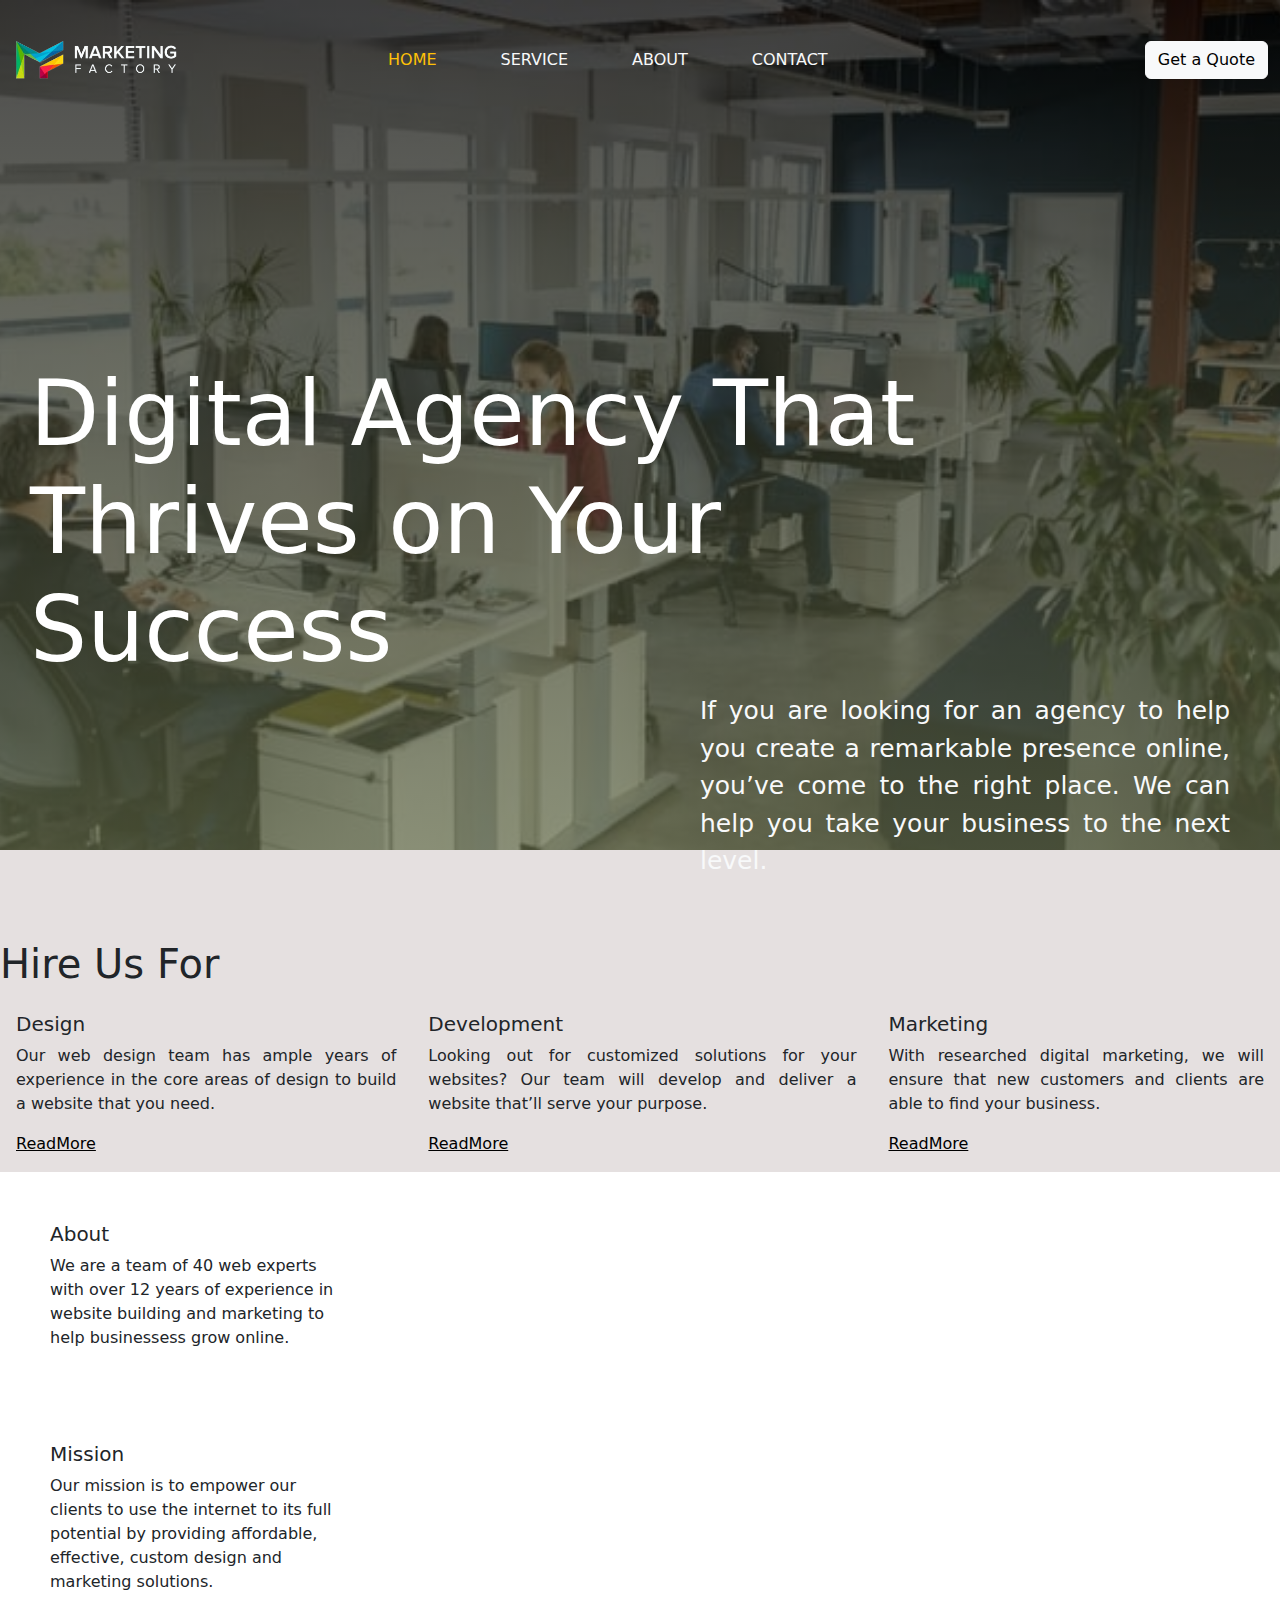
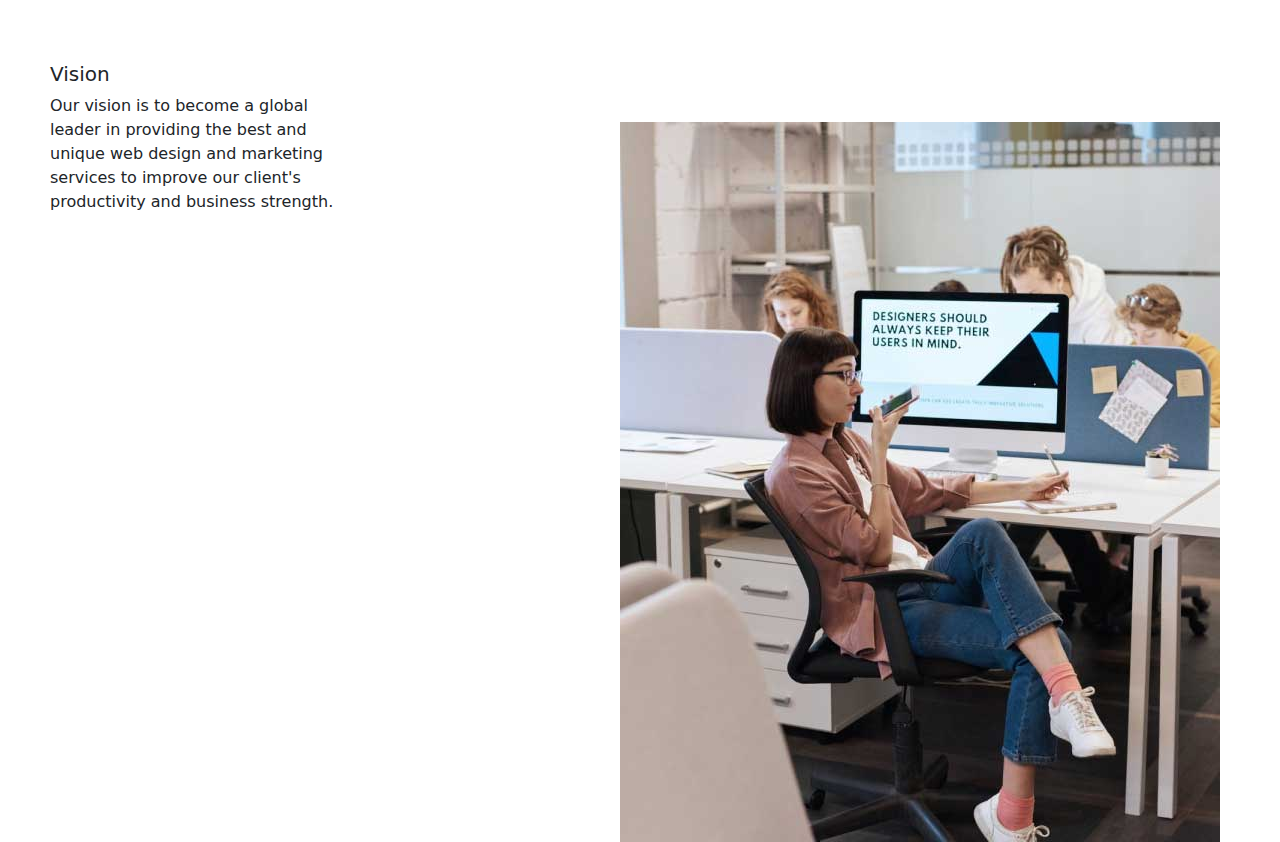
==== index.html @ 3102edd4 "Add files via upload" ====
<!DOCTYPE html>
<html lang="en">
<head>
    <meta charset="UTF-8">
    <meta name="viewport" content="width=device-width, initial-scale=1.0">
    <link rel="stylesheet" href="style.css">
    <link rel="stylesheet" href="https://cdn.jsdelivr.net/npm/bootstrap-icons@1.11.3/font/bootstrap-icons.min.css">
    <link href="https://cdn.jsdelivr.net/npm/bootstrap@5.3.3/dist/css/bootstrap.min.css" rel="stylesheet" integrity="sha384-QWTKZyjpPEjISv5WaRU9OFeRpok6YctnYmDr5pNlyT2bRjXh0JMhjY6hW+ALEwIH" crossorigin="anonymous">
    <title>Document</title>
</head>
<body>
  
  <nav class="navbar navbar-expand-lg ">
      <div class="container-fluid">
        <a class="navbar-brand" href="#"><img src="logo.png" class="logo-image" alt=""></a>
        <button class="navbar-toggler" type="button" data-bs-toggle="offcanvas" data-bs-target="#offcanvasDarkNavbar" aria-controls="offcanvasDarkNavbar" aria-label="Toggle navigation">
          <span class="navbar-toggler-icon"></span>
        </button>
        <div class="collapse navbar-collapse d-lg-flex d-none" id="navbarSupportedContent">
          <ul class="navbar-nav me-auto mb-2 mb-lg-0 p-2">
            <li class="nav-item p-4">
              <a class="nav-link active text-warning" href="#">Home</a>
            </li>
            <li class="nav-item dropdown p-4">
              <a class="nav-link active text-light" href="#" role="button" data-bs-toggle="dropdown" aria-expanded="false">
                Service
              </a>
              <ul class="dropdown-menu">  
                <li><a class="dropdown-item" href="#">Web Development</a></li>
                <li><a class="dropdown-item" href="#">Search Engine Optimization</a></li>
                <li><a class="dropdown-item" href="#">Social Media Marketing</a></li>
                <li><a class="dropdown-item" href="#">Graphics Designing</a></li>
              </ul>
            </li>
            <li class="nav-item p-4">
              <a class="nav-link active text-light" href="#">About</a>
            </li>
            <li class="nav-item p-4">
              <a class="nav-link active text-light" href="#">Contact</a>
            </li>
          </ul>
          <form class="d-flex" role="search">
            <button type="button" class="btn btn-light quote-btn">Get a Quote</button>
          </form>
        </div>
      </div>
    </nav>
    
    <div class="offcanvas offcanvas-end text-bg-dark" tabindex="-1" id="offcanvasDarkNavbar" aria-labelledby="offcanvasDarkNavbarLabel">
      <div class="offcanvas-header">
        <h5 class="offcanvas-title" id="offcanvasDarkNavbarLabel">Dark offcanvas</h5>
        <button type="button" class="btn-close btn-close-white" data-bs-dismiss="offcanvas" aria-label="Close"></button>
      </div>
      <div class="offcanvas-body">
        <ul class="navbar-nav justify-content-end flex-grow-1 pe-3">
          <li class="nav-item p-2">
            <a class="nav-link active text-warning" href="#">Home</a>
          </li>
          <li class="nav-item dropdown p-2">
            <a class="nav-link active text-light" href="#" role="button" data-bs-toggle="dropdown" aria-expanded="false">
              Service
            </a>
            <ul class="dropdown-menu">
              <li><a class="dropdown-item" href="#">Web Development</a></li>
              <li><a class="dropdown-item" href="#">Search Engine Optimization</a></li>
              <li><a class="dropdown-item" href="#">Social Media Marketing</a></li>
              <li><a class="dropdown-item" href="#">Graphics Designing</a></li>
            </ul>
          </li>
          <li class="nav-item p-2">
            <a class="nav-link active text-light" href="#">About</a>
          </li>
          <li class="nav-item p-2">
            <a class="nav-link active text-light" href="#">Contact</a>
          </li>
        </ul>
        <form class="d-flex" role="search">
          <button type="button" class="btn btn-light quote-btn">Get a Quote</button>
        </form>
      </div>
    </div>
    
    <section class="home">
      <h1 class="h1">Digital Agency That Thrives on Your Success</h1>
      <p class="p text-light">If you are looking for an agency to help you create a remarkable presence online, you’ve come to the right place. We can help you take your business to the next level.</p>
  </section>


  <section class="cards">
  <h1 class="cards-h1">Hire Us For</h1>
  <div class="cards-row">
    <div class="card">
      <div class="card-body">
        <h5 class="card-title">Design</h5>
        <p class="card-text">Our web design team has ample years of experience in the core areas of design to build a website that you need.</p>
        <a href="#" class="card-link">ReadMore</a>
      </div>
    </div>

    <div class="card">
      <div class="card-body">
        <h5 class="card-title">Development</h5>
        <p class="card-text">Looking out for customized solutions for your websites? Our team will develop and deliver a website that’ll serve your purpose.</p>
        <a href="#" class="card-link">ReadMore</a>
      </div>
    </div>

    <div class="card">
      <div class="card-body">
        <h5 class="card-title">Marketing</h5>
        <p class="card-text">With researched digital marketing, we will ensure that new customers and clients are able to find your business.</p>
        <a href="#" class="card-link">ReadMore</a>
      </div>
    </div>
  </div>
</section>

<section class="about">
  <div class="about-row">
    <div class="card">
      <div class="card-body">
        <h5 class="card-title">About</h5>
        <p class="card-text">We are a team of 40 web experts with over 12 years of experience in website building and marketing to help businessess grow online.</p>
      </div>

      <div class="card-body">
        <h5 class="card-title">Mission</h5>
        <p class="card-text">Our mission is to empower our clients to use the internet to its full potential by providing affordable, effective, custom design and marketing solutions.</p>
      </div>

      <div class="card-body">
        <h5 class="card-title">Vision</h5>
        <p class="card-text">Our vision is to become a global leader in providing the best and unique web design and marketing services to improve our client's productivity and business strength.</p>
      </div>
    </div>


    <div class="card">
      <div class="card-body">
        <img src="about.jpg" alt="">
      </div>
    </div>

  </div>
</section>
</body>
<script src="https://cdn.jsdelivr.net/npm/bootstrap@5.3.3/dist/js/bootstrap.bundle.min.js" integrity="sha384-YvpcrYf0tY3lHB60NNkmXc5s9fDVZLESaAA55NDzOxhy9GkcIdslK1eN7N6jIeHz" crossorigin="anonymous"></script>
<script src="https://cdn.jsdelivr.net/npm/@popperjs/core@2.11.7/dist/umd/popper.min.js"></script>
<script src="https://cdn.jsdelivr.net/npm/bootstrap@5.3.0/dist/js/bootstrap.min.js"></script>
</html>
---- style.css ----
.navbar-nav{
    margin-left: 150px;
    text-transform: uppercase;
}

.navbar-brand > img{
    width: 170px;
}


.navbar-nav > .quote-btn{
    margin-right: 100px;
}

.home{
    background: linear-gradient(rgba(0, 0, 0, 0.7), rgba(105, 113, 76, 0.7)), url('home-sec.jpeg'); /* Replace with your image URL */
    background-size: cover; /* Cover the entire element */
    background-position: center; /* Center the image */
    background-attachment: fixed;
    height: 850px;
    margin-top: -120px;
    
}

.home .h1{
    font-size: 90px;
    padding-left: 30px;
    padding-top: 360px;
    color: rgb(255, 255, 255);
    width: 1000px;
}

.home .p{
    font-size: 25px;
    width: 530px;
    text-align: justify;
    margin-left: 700px;
}

.cards{
    background-color: rgb(229, 224, 224);
}
.cards h1{
    padding-top: 90px;
}

.cards-row{
    display: flex;
    justify-content: space-around;
}

.cards-row .card{
    background-color: rgb(229, 224, 224);;
    border: none;
    text-align: justify;
    letter-spacing: normal;
}

.cards-row .card a{
    color: black;
}

.about-row{
    display: flex;
}

.about-row .card{
    border: none;
    width: 40rem;
}

.about-row .card .card-body{
    width: 25rem;
    height: 220px;
    padding: 50px;
}


.about-row .card .card-body img{
    width: 600px;
    margin-left: -70px;
    padding-top: 500px;
}







@media screen and (max-width: 400px) {
    .home .h1 {
        font-size: 25px;
        padding-left: 20px;
        padding-top: 200px;
        width: 300px;
    }
    .home .p{
        font-size: 18px;
        text-align: justify;
        margin-left: 90px;
        width: 230px;
        margin-top: 50px;
        padding-top: 10px;
    }
    .cards-row{
        display: flex;
        justify-content: space-around;
        flex-direction: column;
    }
}
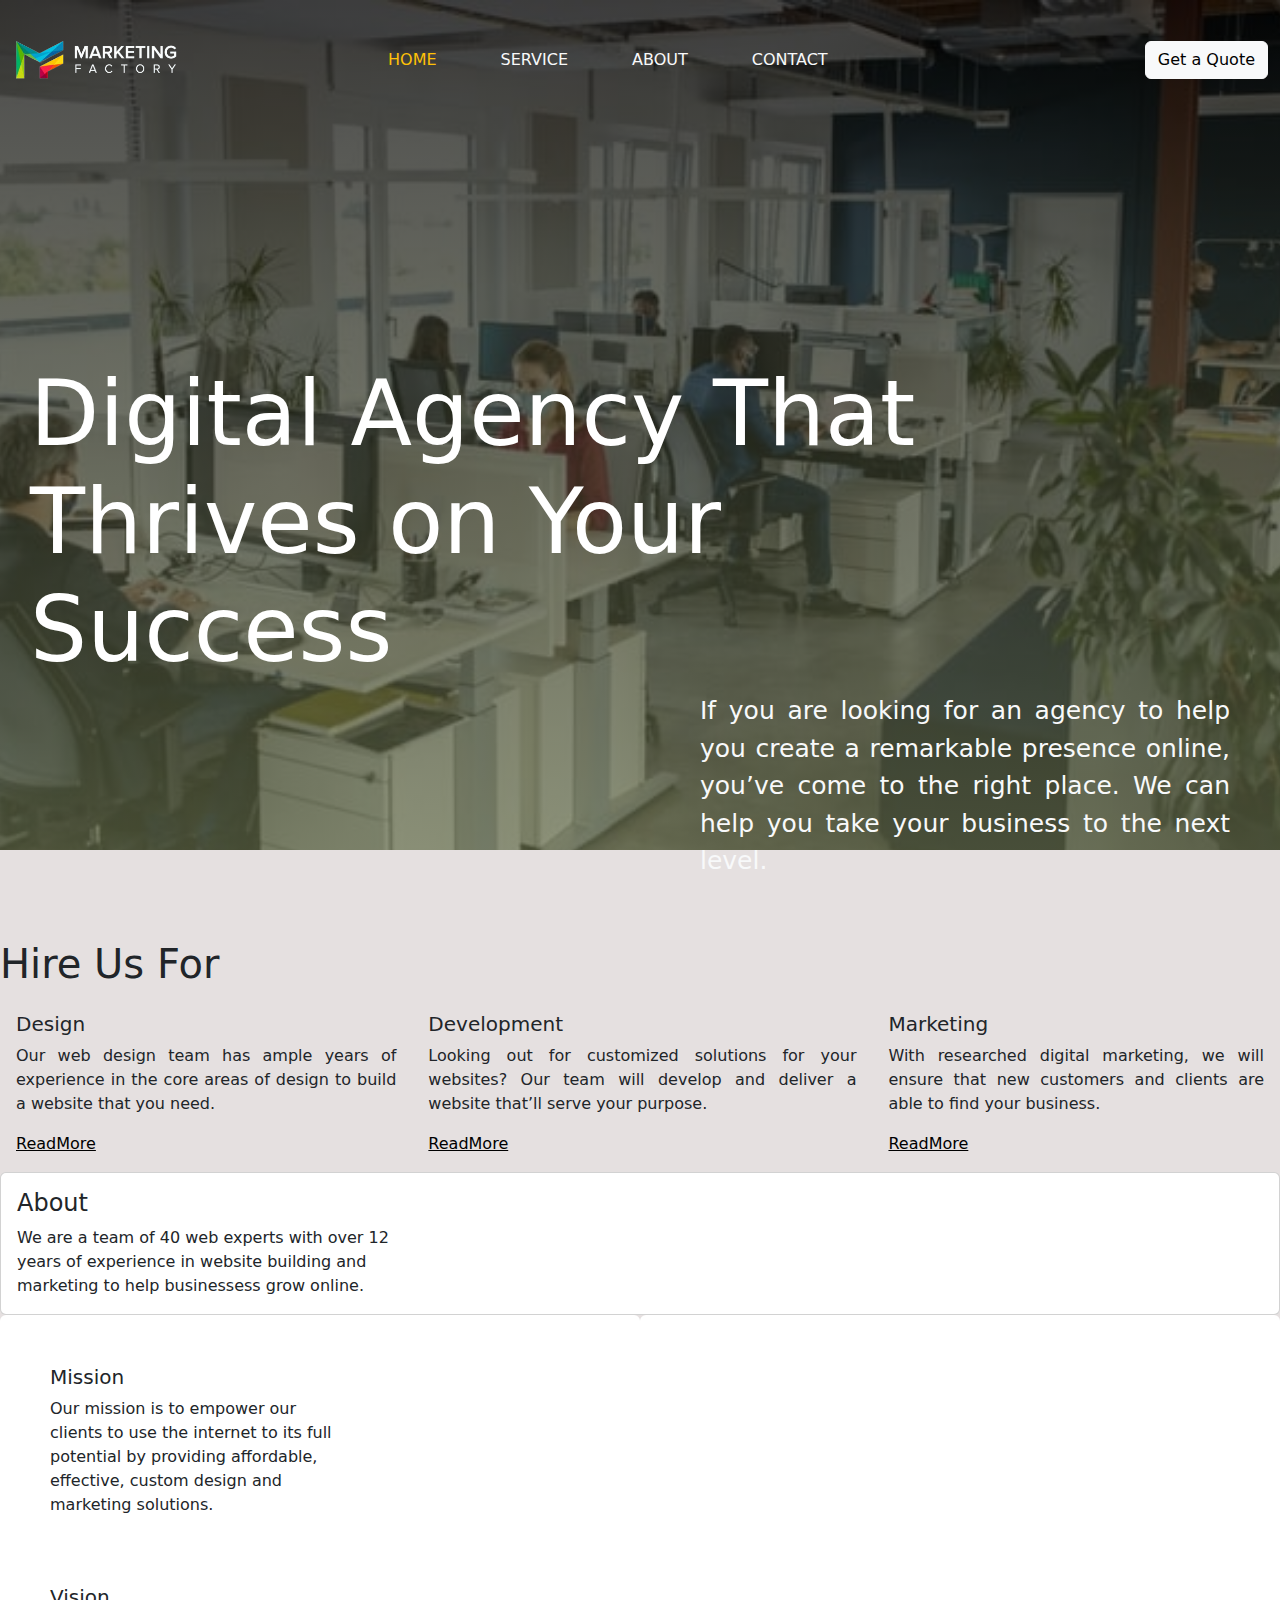
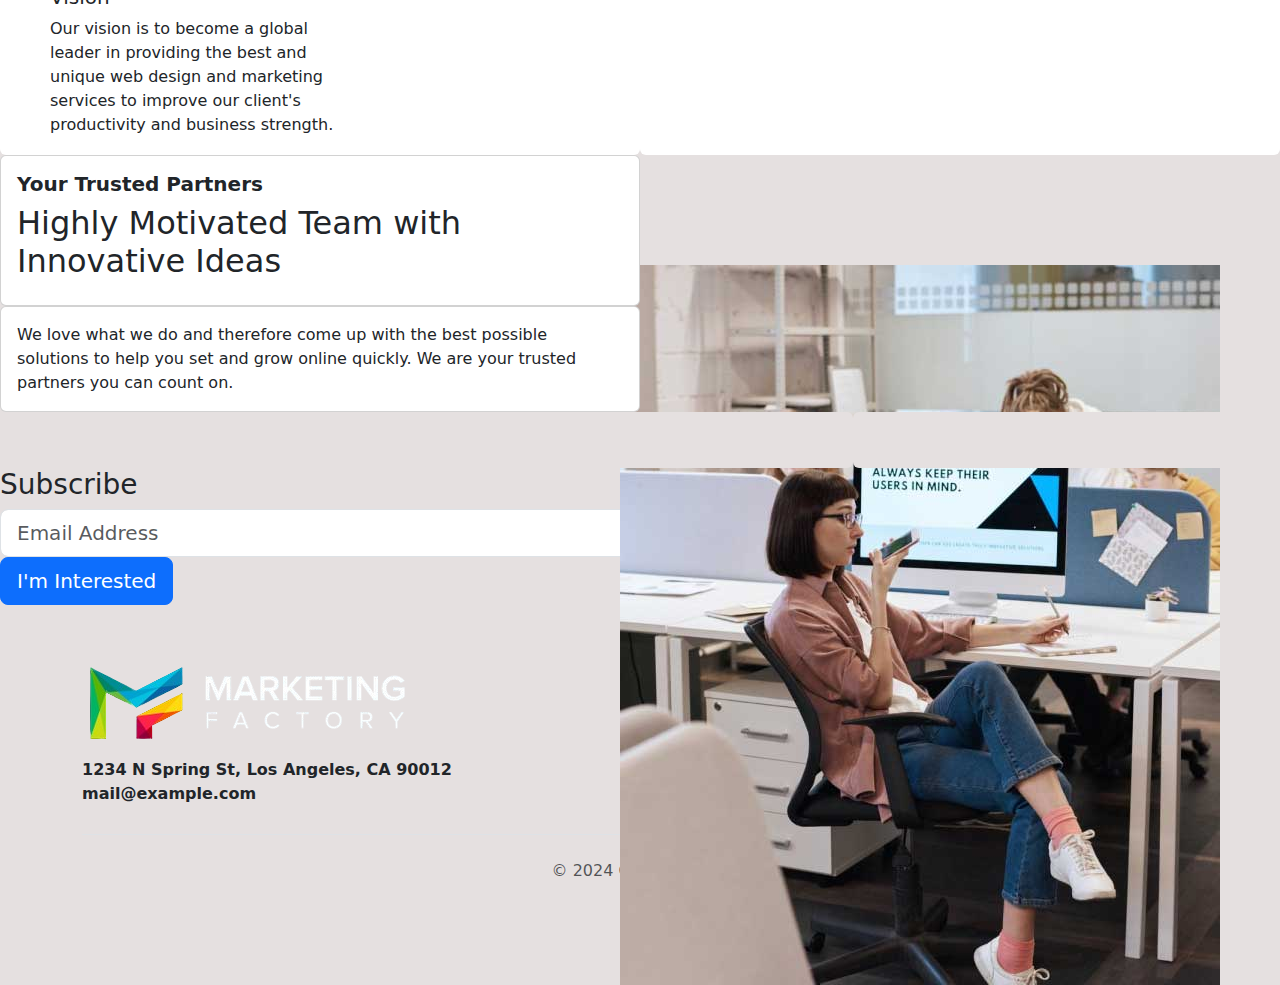
==== commit da83789a: "Add more section in  index.html" ====
--- a/index.html
+++ b/index.html
@@ -6,10 +6,10 @@
     <link rel="stylesheet" href="style.css">
     <link rel="stylesheet" href="https://cdn.jsdelivr.net/npm/bootstrap-icons@1.11.3/font/bootstrap-icons.min.css">
     <link href="https://cdn.jsdelivr.net/npm/bootstrap@5.3.3/dist/css/bootstrap.min.css" rel="stylesheet" integrity="sha384-QWTKZyjpPEjISv5WaRU9OFeRpok6YctnYmDr5pNlyT2bRjXh0JMhjY6hW+ALEwIH" crossorigin="anonymous">
+    <link rel="stylesheet" href="https://cdn.jsdelivr.net/npm/bootstrap-icons@1.11.3/font/bootstrap-icons.min.css">
     <title>Document</title>
 </head>
-<body>
-  
+<body style="background-color: rgb(229, 224, 224);">
   <nav class="navbar navbar-expand-lg ">
       <div class="container-fluid">
         <a class="navbar-brand" href="#"><img src="logo.png" class="logo-image" alt=""></a>
@@ -116,13 +116,15 @@
 </section>
 
 <section class="about">
-  <div class="about-row">
-    <div class="card">
-      <div class="card-body">
-        <h5 class="card-title">About</h5>
-        <p class="card-text">We are a team of 40 web experts with over 12 years of experience in website building and marketing to help businessess grow online.</p>
-      </div>
-
+  <div class="card col-12">
+    <div class="card-body d-flex justify-content-start flex-column">
+      <h4 class="card-title">About</h4>
+      <p class="card-text col-lg-4">We are a team of 40 web experts with over 12 years of experience in website building and marketing to help businessess grow online.</p>
+    </div>
+  </div>
+  
+    <div class="about-row">
+      <div class="card">
       <div class="card-body">
         <h5 class="card-title">Mission</h5>
         <p class="card-text">Our mission is to empower our clients to use the internet to its full potential by providing affordable, effective, custom design and marketing solutions.</p>
@@ -143,8 +145,98 @@
 
   </div>
 </section>
+
+
+<div class="trusted-row">
+  <div class="col-sm-6 mb-3 mb-sm-0">
+    <div class="card">
+      <div class="card-body">
+        <h5 class="card-title"><strong>Your Trusted Partners</strong></h5>
+        <h2 class="card-title">Highly Motivated Team with Innovative Ideas</h2>
+      </div>
+    </div>
+  </div>
+  <div class="col-sm-6">
+    <div class="card">
+      <div class="card-body">
+        <p class="card-text">We love what we do and therefore come up with the best possible solutions to help you set and grow online quickly. We are your trusted partners you can count on.</p>
+      </div>
+    </div>
+  </div>
+</div>
+
+<section class="trusted-cards">
+  <div class="cards-row">
+    <div class="card col-4">
+      <div class="card-body">
+        <img src="gallery-1.jpg" alt="">
+      </div>
+    </div>
+
+    <div class="card col-4">
+      <div class="card-body">
+        <img src="gallery-2.jpg" alt="">
+      </div>
+    </div>
+
+    <div class="card col-4">
+      <div class="card-body">
+        <img src="gallery-3.jpg" alt="">
+      </div>
+    </div>
+  </div>
+</section>
+
+<form class="g-3 subs-form">
+  <div class="col-4 subs-head">
+    <h3>Subscribe</h3>
+  </div>
+  <div class="col-6 subs-input">
+    <input type="email" class="form-control form-control-lg" id="exampleFormControlInput1" placeholder="Email Address">
+  </div>
+  <div class="col-2 subs-btn">
+    <button type="submit" class="btn btn-lg btn-primary mb-3">I'm Interested</button>
+  </div>
+</form>
+
+
+<div class="b-example-divider"></div>
+<div class="container">
+  <footer class="d-flex flex-wrap justify-content-between border-bottom align-items-center py-3 my-4">
+    
+    <div class="col-lg-6 d-flex align-items-center">
+      <a href="logo.png" class="mb-3 me-2 mb-md-0 text-body-secondary text-decoration-none lh-1">
+        <img src="logo.png" alt="">
+      </a>
+    </div>
+
+    <ul class="nav justify-content-end pb-3 mb-3 col-6">
+      <li class="nav-item"><a href="#" class="nav-link px-2 text-body-secondary">Home</a></li>
+      <li class="nav-item"><a href="#" class="nav-link px-2 text-body-secondary">Features</a></li>
+      <li class="nav-item"><a href="#" class="nav-link px-2 text-body-secondary">Pricing</a></li>
+      <li class="nav-item"><a href="#" class="nav-link px-2 text-body-secondary">FAQs</a></li>
+      <li class="nav-item"><a href="#" class="nav-link px-2 text-body-secondary">About</a></li>
+    </ul>
+
+    <div class="col-lg-6 d-flex align-items-center">
+      <strong class="col-lg-8">1234 N Spring St, Los Angeles, CA 90012 mail@example.com</strong>
+    </div>
+
+    <ul class="nav justify-content-end pb-3 mb-3 col-6">
+      <li class="nav-item"><a href="#" class="nav-link px-2 text-body-secondary"><i class="bi bi-facebook"></i></a></li>
+      <li class="nav-item"><a href="#" class="nav-link px-2 text-body-secondary"><i class="bi bi-whatsapp"></i></a></li>
+      <li class="nav-item"><a href="#" class="nav-link px-2 text-body-secondary"><i class="bi bi-instagram"></i></a></li>
+      <li class="nav-item"><a href="#" class="nav-link px-2 text-body-secondary"><i class="bi bi-twitter"></i></a></li>
+      <li class="nav-item"><a href="#" class="nav-link px-2 text-body-secondary"><i class="bi bi-youtube"></i></a></li>
+    </ul>
+
+  </footer>
+  <p class="text-center text-body-secondary">&copy; 2024 Company, Inc</p>
+</div>
+
+
 </body>
 <script src="https://cdn.jsdelivr.net/npm/bootstrap@5.3.3/dist/js/bootstrap.bundle.min.js" integrity="sha384-YvpcrYf0tY3lHB60NNkmXc5s9fDVZLESaAA55NDzOxhy9GkcIdslK1eN7N6jIeHz" crossorigin="anonymous"></script>
 <script src="https://cdn.jsdelivr.net/npm/@popperjs/core@2.11.7/dist/umd/popper.min.js"></script>
 <script src="https://cdn.jsdelivr.net/npm/bootstrap@5.3.0/dist/js/bootstrap.min.js"></script>
-</html>+</html>
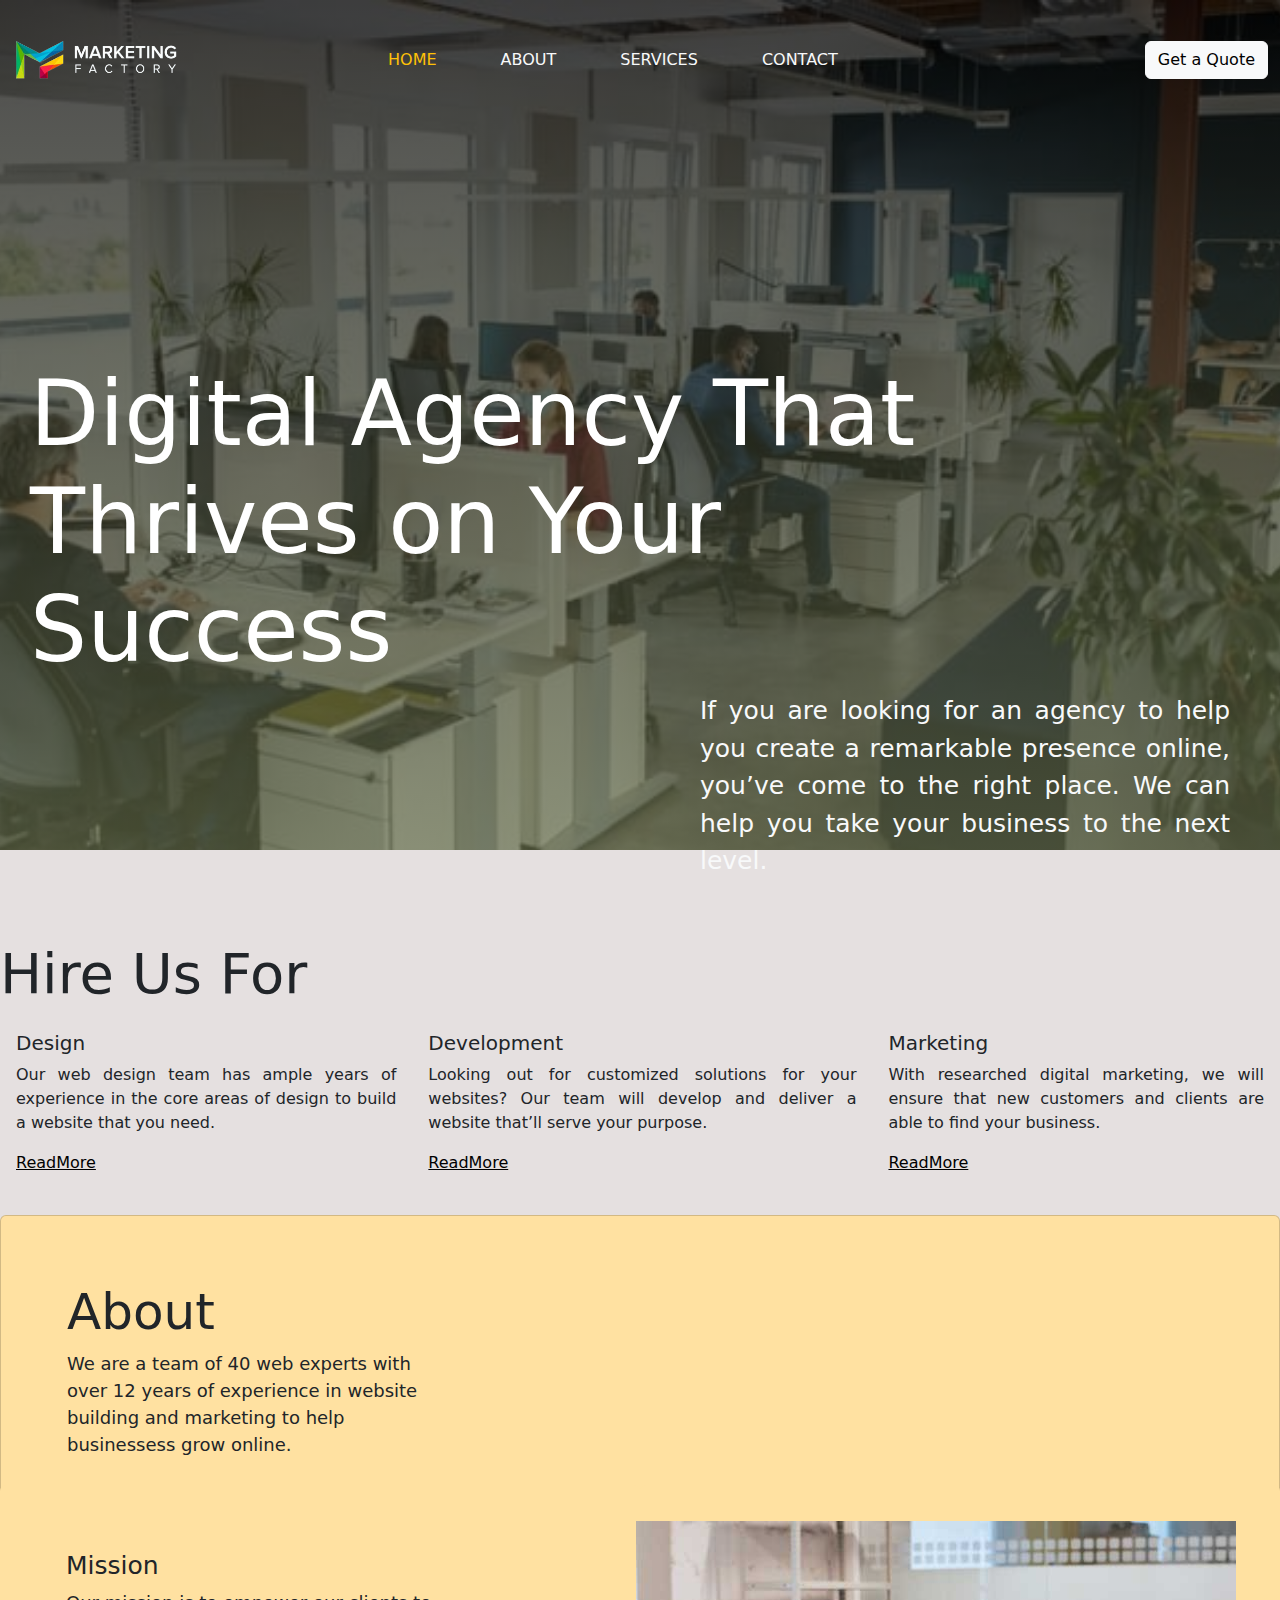
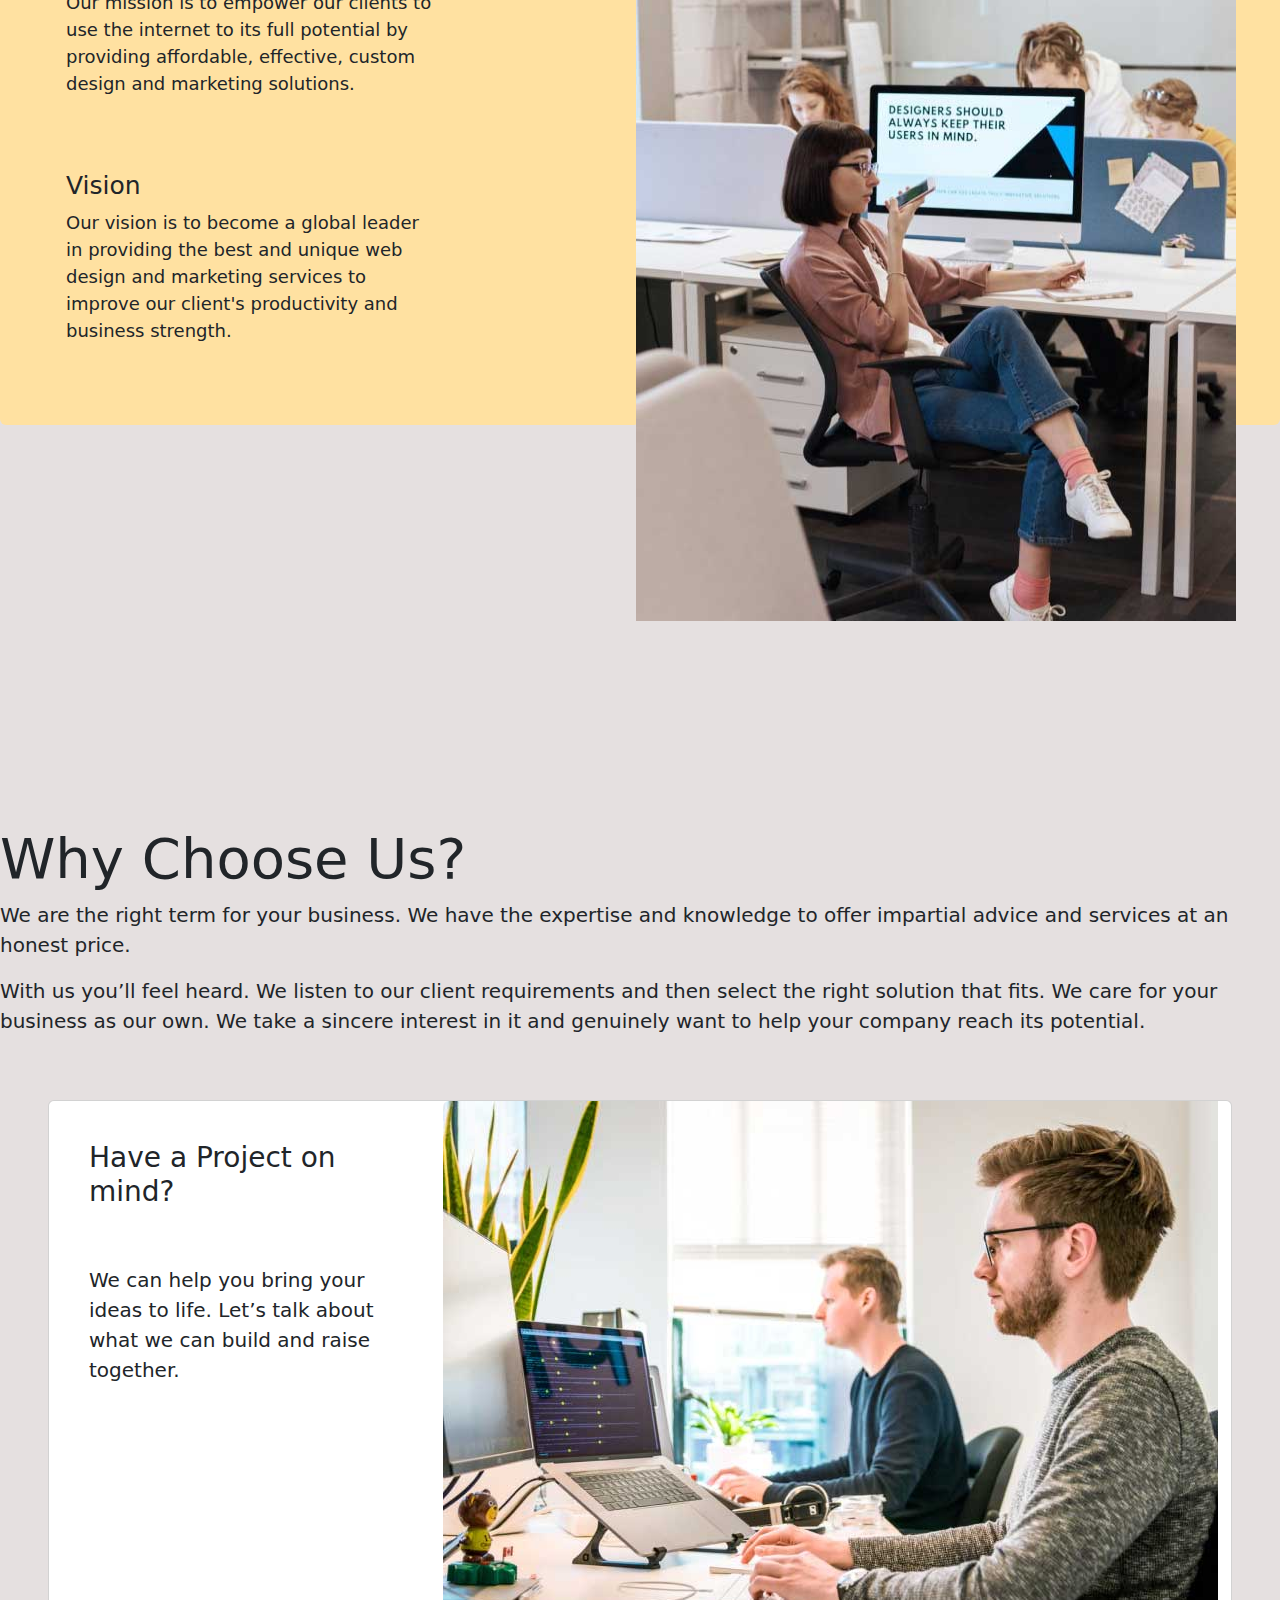
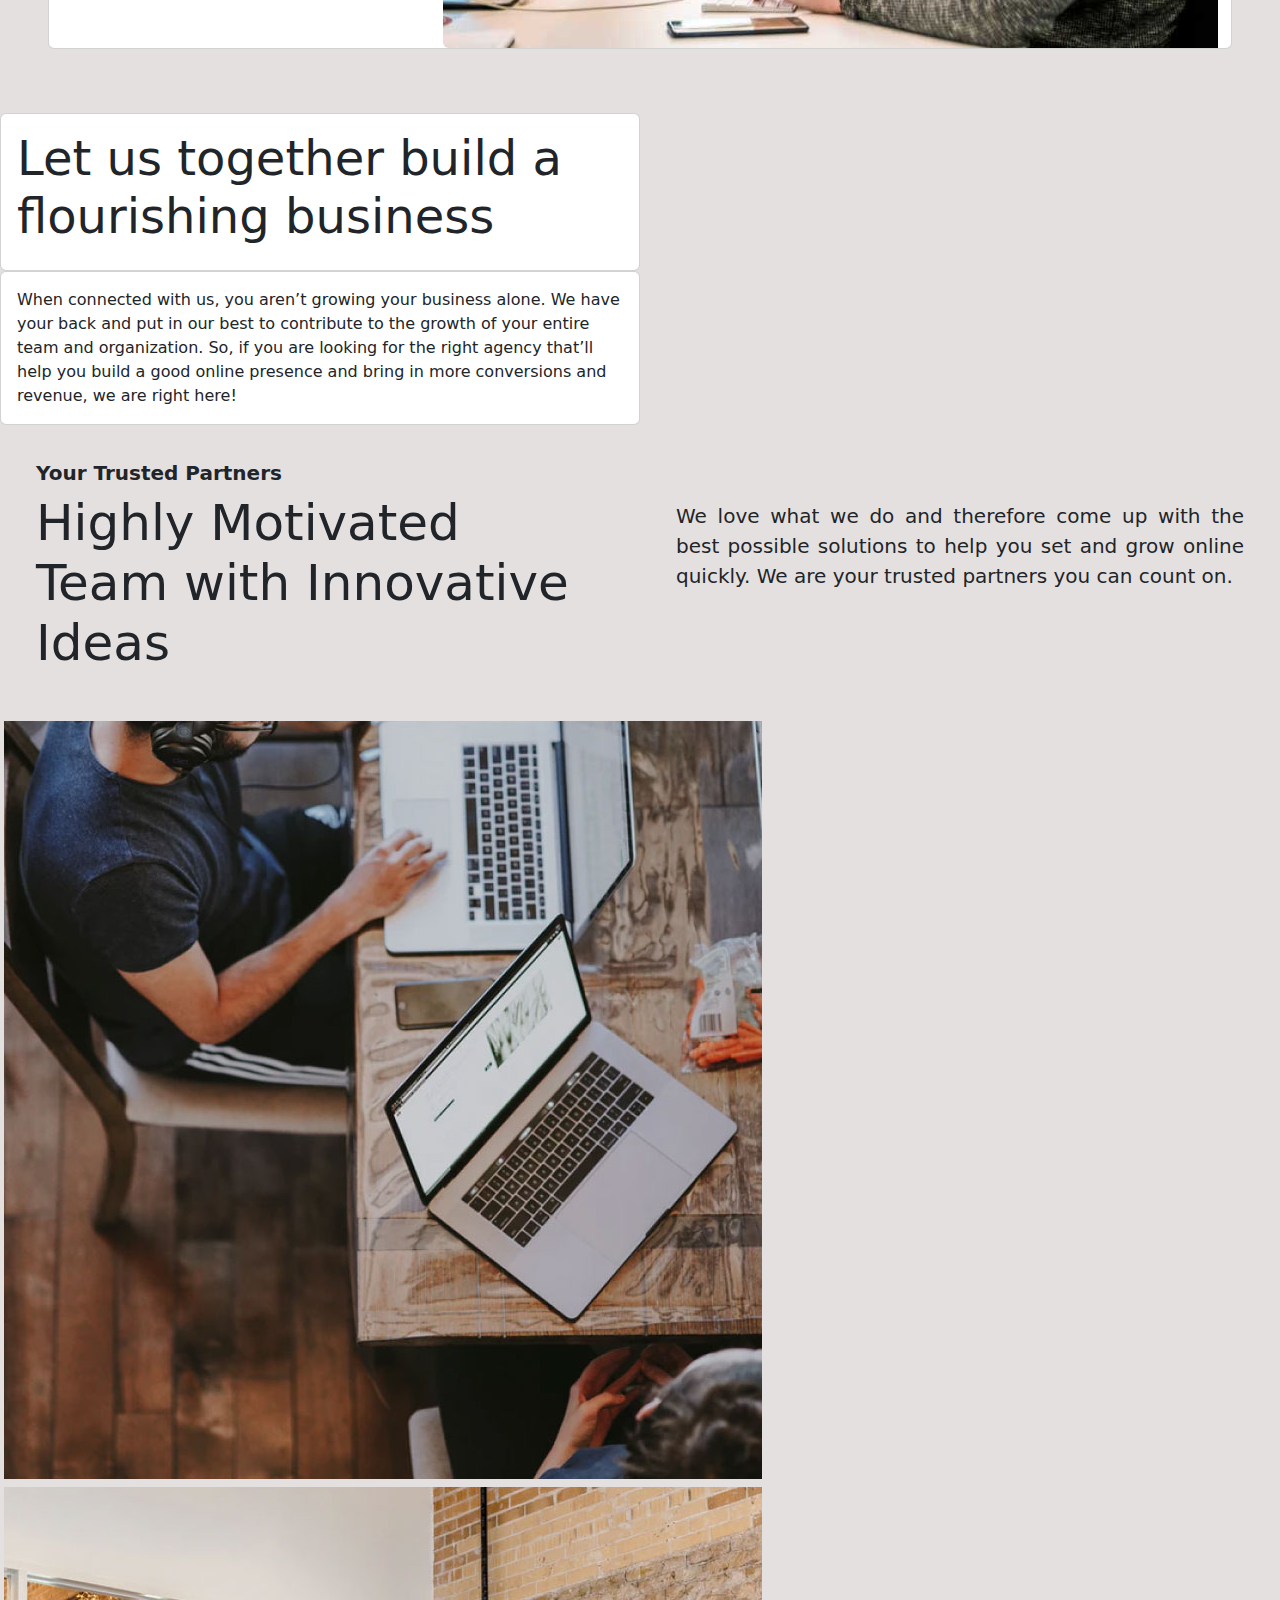
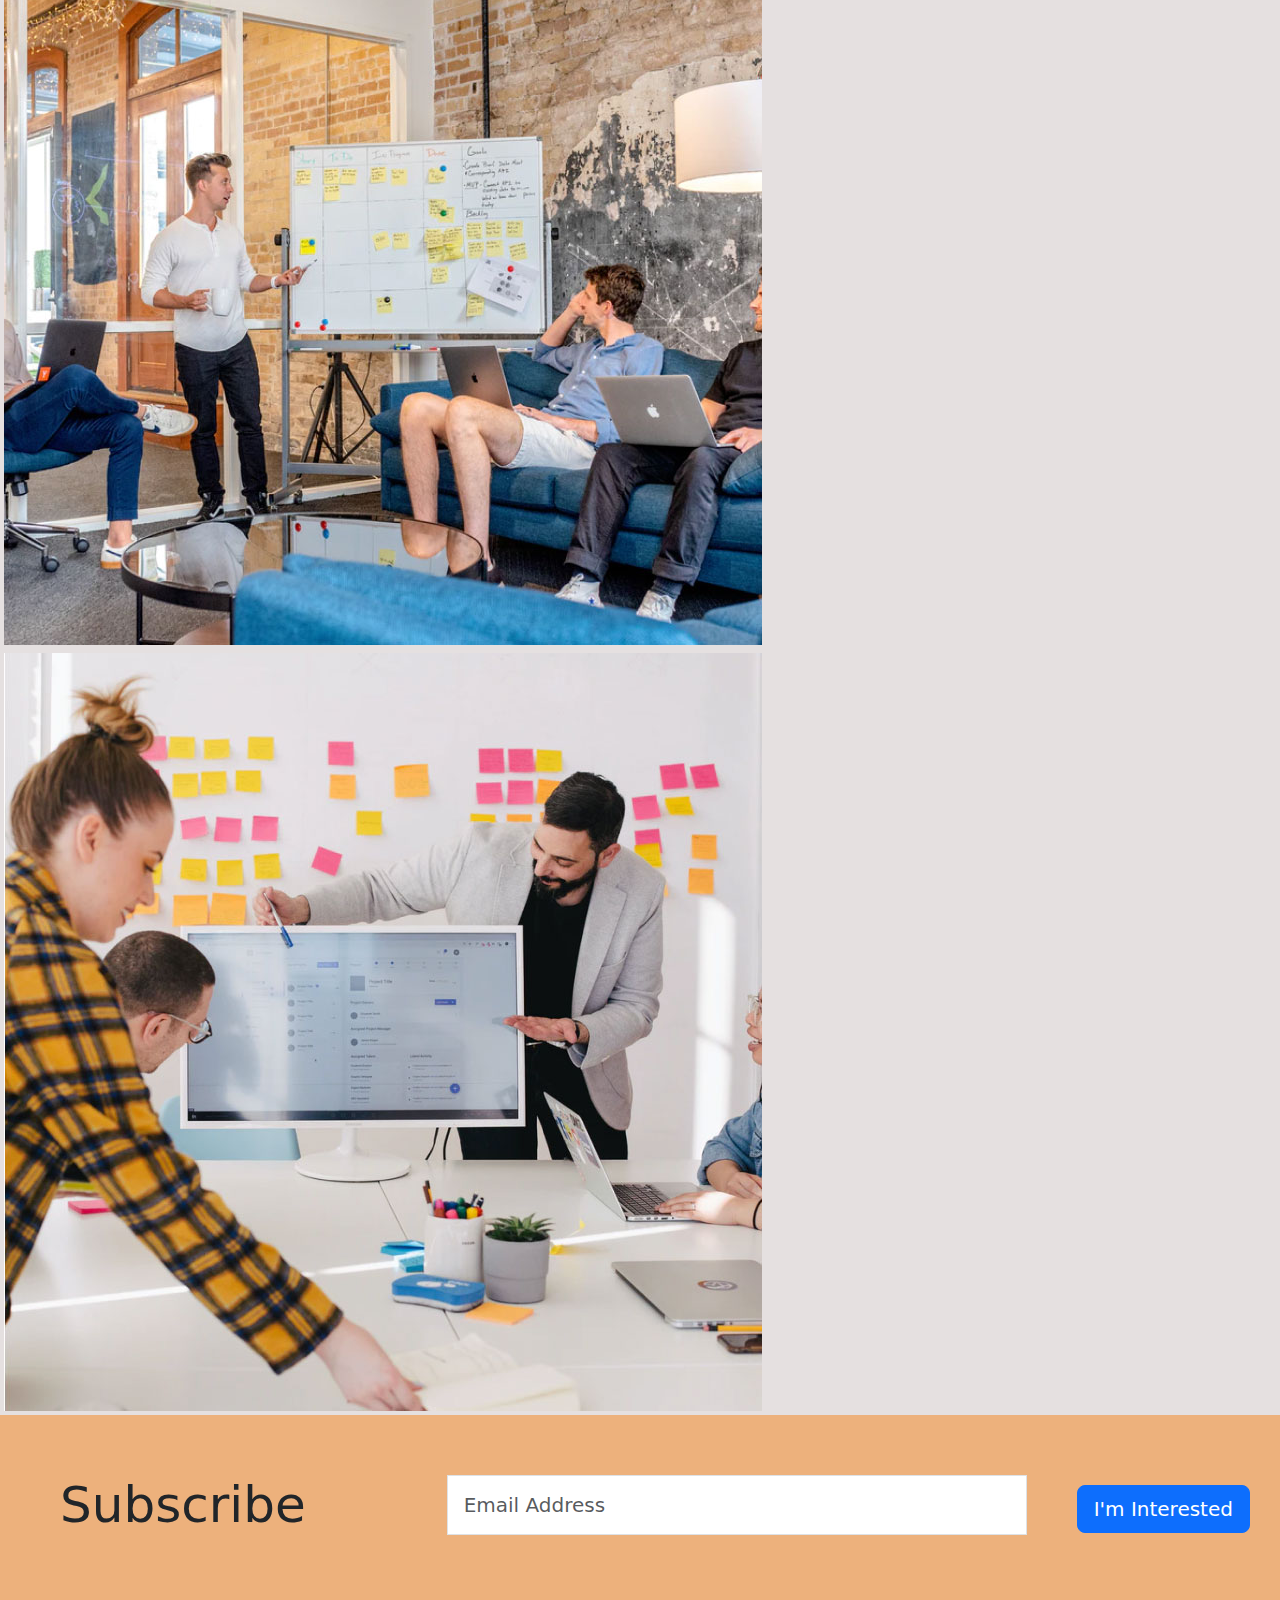
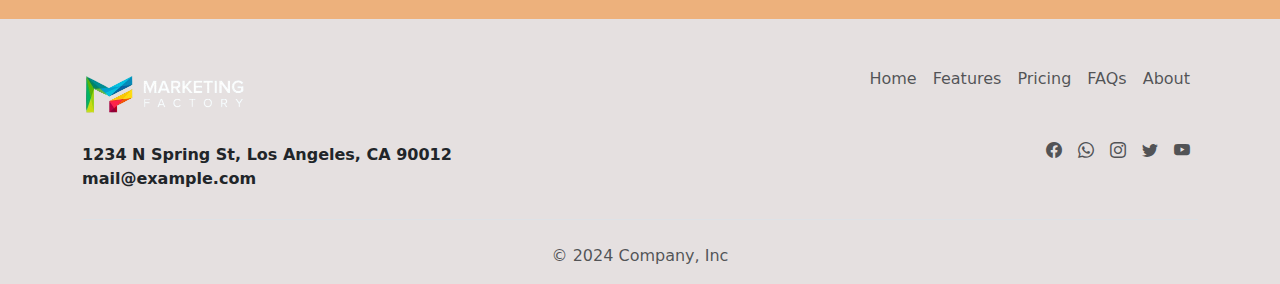
==== commit 257ba4d4: "Updated" ====
--- a/index.html
+++ b/index.html
@@ -7,75 +7,73 @@
     <link rel="stylesheet" href="https://cdn.jsdelivr.net/npm/bootstrap-icons@1.11.3/font/bootstrap-icons.min.css">
     <link href="https://cdn.jsdelivr.net/npm/bootstrap@5.3.3/dist/css/bootstrap.min.css" rel="stylesheet" integrity="sha384-QWTKZyjpPEjISv5WaRU9OFeRpok6YctnYmDr5pNlyT2bRjXh0JMhjY6hW+ALEwIH" crossorigin="anonymous">
     <link rel="stylesheet" href="https://cdn.jsdelivr.net/npm/bootstrap-icons@1.11.3/font/bootstrap-icons.min.css">
-    <title>Document</title>
+    <title>Home - Marketing Factory</title>
 </head>
 <body style="background-color: rgb(229, 224, 224);">
-  <nav class="navbar navbar-expand-lg ">
-      <div class="container-fluid">
-        <a class="navbar-brand" href="#"><img src="logo.png" class="logo-image" alt=""></a>
-        <button class="navbar-toggler" type="button" data-bs-toggle="offcanvas" data-bs-target="#offcanvasDarkNavbar" aria-controls="offcanvasDarkNavbar" aria-label="Toggle navigation">
-          <span class="navbar-toggler-icon"></span>
-        </button>
-        <div class="collapse navbar-collapse d-lg-flex d-none" id="navbarSupportedContent">
-          <ul class="navbar-nav me-auto mb-2 mb-lg-0 p-2">
-            <li class="nav-item p-4">
-              <a class="nav-link active text-warning" href="#">Home</a>
-            </li>
-            <li class="nav-item dropdown p-4">
-              <a class="nav-link active text-light" href="#" role="button" data-bs-toggle="dropdown" aria-expanded="false">
-                Service
-              </a>
-              <ul class="dropdown-menu">  
-                <li><a class="dropdown-item" href="#">Web Development</a></li>
-                <li><a class="dropdown-item" href="#">Search Engine Optimization</a></li>
-                <li><a class="dropdown-item" href="#">Social Media Marketing</a></li>
-                <li><a class="dropdown-item" href="#">Graphics Designing</a></li>
-              </ul>
-            </li>
-            <li class="nav-item p-4">
-              <a class="nav-link active text-light" href="#">About</a>
-            </li>
-            <li class="nav-item p-4">
-              <a class="nav-link active text-light" href="#">Contact</a>
-            </li>
-          </ul>
-          <form class="d-flex" role="search">
-            <button type="button" class="btn btn-light quote-btn">Get a Quote</button>
-          </form>
-        </div>
-      </div>
-    </nav>
+  <nav class="navbar navbar-expand-lg">
+    <div class="container-fluid">
+      <a class="navbar-brand" href="#"
+        ><img src="logo.png" class="logo-image" alt=""
+      /></a>
+      <button
+        class="navbar-toggler"
+        type="button"
+        data-bs-toggle="offcanvas"
+        data-bs-target="#offcanvasDarkNavbar"
+        aria-controls="offcanvasDarkNavbar"
+        aria-label="Toggle navigation"
+      >
+        <span class="navbar-toggler-icon"></span>
+      </button>
+      <div
+        class="collapse navbar-collapse d-lg-flex d-none"
+        id="navbarSupportedContent"
+      >
+        <ul class="navbar-nav me-auto mb-2 mb-lg-0 p-2">
+          <li class="nav-item p-4">
+            <a class="nav-link active text-warning" href="index.html">Home</a>
+          </li>
+          <li class="nav-item p-4">
+            <a class="nav-link active text-light" href="about.html">About</a>
+          </li>
+          <li class="nav-item p-4">
+            <a class="nav-link active text-light" href="services.html">Services</a>
+          </li>
+          <li class="nav-item p-4">
+            <a class="nav-link active text-light" href="contact.html">Contact</a>
+          </li>
+        </ul>
+        <form class="d-flex" role="search">
+          <a type="button" class="btn btn-light quote-btn" href="contact.html">
+            Get a Quote
+          </a>
+        </form>
+      </div>
+    </div>
+  </nav>
     
     <div class="offcanvas offcanvas-end text-bg-dark" tabindex="-1" id="offcanvasDarkNavbar" aria-labelledby="offcanvasDarkNavbarLabel">
       <div class="offcanvas-header">
-        <h5 class="offcanvas-title" id="offcanvasDarkNavbarLabel">Dark offcanvas</h5>
+        <h5 class="offcanvas-title" id="offcanvasDarkNavbarLabel">Marketing</h5>
         <button type="button" class="btn-close btn-close-white" data-bs-dismiss="offcanvas" aria-label="Close"></button>
       </div>
       <div class="offcanvas-body">
         <ul class="navbar-nav justify-content-end flex-grow-1 pe-3">
           <li class="nav-item p-2">
-            <a class="nav-link active text-warning" href="#">Home</a>
-          </li>
-          <li class="nav-item dropdown p-2">
-            <a class="nav-link active text-light" href="#" role="button" data-bs-toggle="dropdown" aria-expanded="false">
-              Service
-            </a>
-            <ul class="dropdown-menu">
-              <li><a class="dropdown-item" href="#">Web Development</a></li>
-              <li><a class="dropdown-item" href="#">Search Engine Optimization</a></li>
-              <li><a class="dropdown-item" href="#">Social Media Marketing</a></li>
-              <li><a class="dropdown-item" href="#">Graphics Designing</a></li>
-            </ul>
-          </li>
-          <li class="nav-item p-2">
-            <a class="nav-link active text-light" href="#">About</a>
-          </li>
-          <li class="nav-item p-2">
-            <a class="nav-link active text-light" href="#">Contact</a>
+            <a class="nav-link active text-warning" href="index.html">Home</a>
+          </li>
+          <li class="nav-item p-2">
+            <a class="nav-link active text-light" href="about.html">About</a>
+          </li>
+          <li class="nav-item p-2">
+            <a class="nav-link active text-light" href="services.html">Services</a>
+          </li>
+          <li class="nav-item p-2">
+            <a class="nav-link active text-light" href="contact.html">Contact</a>
           </li>
         </ul>
         <form class="d-flex" role="search">
-          <button type="button" class="btn btn-light quote-btn">Get a Quote</button>
+          <a type="button" class="btn btn-light quote-btn" href="contact.html">Get a Quote</a>
         </form>
       </div>
     </div>
@@ -86,8 +84,8 @@
   </section>
 
 
-  <section class="cards">
-  <h1 class="cards-h1">Hire Us For</h1>
+  <section class="cards pb-4">
+  <h1 class="cards-h1 display-4"><strong>Hire Us For</strong></h1>
   <div class="cards-row">
     <div class="card">
       <div class="card-body">
@@ -124,7 +122,7 @@
   </div>
   
     <div class="about-row">
-      <div class="card">
+      <div class="card col-6">
       <div class="card-body">
         <h5 class="card-title">Mission</h5>
         <p class="card-text">Our mission is to empower our clients to use the internet to its full potential by providing affordable, effective, custom design and marketing solutions.</p>
@@ -137,7 +135,7 @@
     </div>
 
 
-    <div class="card">
+    <div class="card col-6">
       <div class="card-body">
         <img src="about.jpg" alt="">
       </div>
@@ -146,13 +144,58 @@
   </div>
 </section>
 
+<div class="why-sec">
+<h2 class="display-4"><strong>Why Choose Us?</strong></h2>
+<p class="blockquote text-dark p1">
+  We are the right term for your business. We have the expertise and knowledge to offer impartial advice and services at an honest price.</strong>
+</p>
+
+<p class="blockquote text-dark p2">
+  With us you’ll feel heard. We listen to our client requirements and then select the right solution that fits. We care for your business as our own. We take a sincere interest in it and genuinely want to help your company reach its potential.
+</p>
+</div>
+
+<section class="choose-us">
+  <div class="choose-cont p-5">
+  <div class="card mb-3 col-lg-12">
+    <div class="row g-0">
+      <div class="col-md-4">
+        <div class="card-body">
+          <h3 class="p-4 card-title">Have a Project on mind?</h3>
+          <p class="card-text p-4 fs-5">We can help you bring your ideas to life. Let’s talk about what we can build and raise together.</p>
+        </div>
+      </div>
+      <div class="col-md-8">
+        <img src="cta-img.jpg" class="img-fluid rounded-start" alt="...">
+      </div>
+    </div>
+  </div>
+  </div>
+
+  <div class="choose-cont-2">
+    <div class="col-sm-6">
+      <div class="card">
+        <div class="card-body">
+          <h2 class="card-title display-5"><strong>Let us together build a flourishing business</strong></h2>
+        </div>
+      </div>
+    </div>
+    <div class="col-sm-6">
+      <div class="card">
+        <div class="card-body">
+          <p class="card-text">When connected with us, you aren’t growing your business alone. We have your back and put in our best to contribute to the growth of your entire team and organization. So, if you are looking for the right agency that’ll help you build a good online presence and bring in more conversions and revenue, we are right here!</p>
+        </div>
+      </div>
+    </div>
+  </div>
+</section>
 
 <div class="trusted-row">
-  <div class="col-sm-6 mb-3 mb-sm-0">
+  <div class="col-sm-6">
     <div class="card">
       <div class="card-body">
         <h5 class="card-title"><strong>Your Trusted Partners</strong></h5>
-        <h2 class="card-title">Highly Motivated Team with Innovative Ideas</h2>
+        <h2 class="card-title display-5"><strong>Highly Motivated Team with Innovative Ideas</strong></h2>
       </div>
     </div>
   </div>
@@ -166,24 +209,10 @@
 </div>
 
 <section class="trusted-cards">
-  <div class="cards-row">
-    <div class="card col-4">
-      <div class="card-body">
-        <img src="gallery-1.jpg" alt="">
-      </div>
-    </div>
-
-    <div class="card col-4">
-      <div class="card-body">
-        <img src="gallery-2.jpg" alt="">
-      </div>
-    </div>
-
-    <div class="card col-4">
-      <div class="card-body">
-        <img src="gallery-3.jpg" alt="">
-      </div>
-    </div>
+  <div class="t-cards">
+    <img src="gallery-1.jpg" class="mx-auto p-1"  alt="">
+    <img src="gallery-2.jpg" class="mx-auto p-1" alt="">
+    <img src="gallery-3.jpg" class="mx-auto p-1" alt="">
   </div>
 </section>
 
@@ -205,8 +234,8 @@
   <footer class="d-flex flex-wrap justify-content-between border-bottom align-items-center py-3 my-4">
     
     <div class="col-lg-6 d-flex align-items-center">
-      <a href="logo.png" class="mb-3 me-2 mb-md-0 text-body-secondary text-decoration-none lh-1">
-        <img src="logo.png" alt="">
+      <a href="index.html" class="mb-3 me-2 mb-md-0 text-body-secondary text-decoration-none lh-1">
+        <img src="logo.png" class="w-50" alt="">
       </a>
     </div>
 
@@ -215,7 +244,7 @@
       <li class="nav-item"><a href="#" class="nav-link px-2 text-body-secondary">Features</a></li>
       <li class="nav-item"><a href="#" class="nav-link px-2 text-body-secondary">Pricing</a></li>
       <li class="nav-item"><a href="#" class="nav-link px-2 text-body-secondary">FAQs</a></li>
-      <li class="nav-item"><a href="#" class="nav-link px-2 text-body-secondary">About</a></li>
+      <li class="nav-item"><a href="about.html" class="nav-link px-2 text-body-secondary">About</a></li>
     </ul>
 
     <div class="col-lg-6 d-flex align-items-center">
@@ -239,4 +268,4 @@
 <script src="https://cdn.jsdelivr.net/npm/bootstrap@5.3.3/dist/js/bootstrap.bundle.min.js" integrity="sha384-YvpcrYf0tY3lHB60NNkmXc5s9fDVZLESaAA55NDzOxhy9GkcIdslK1eN7N6jIeHz" crossorigin="anonymous"></script>
 <script src="https://cdn.jsdelivr.net/npm/@popperjs/core@2.11.7/dist/umd/popper.min.js"></script>
 <script src="https://cdn.jsdelivr.net/npm/bootstrap@5.3.0/dist/js/bootstrap.min.js"></script>
-</html>
+</html>--- a/style.css
+++ b/style.css
@@ -1,3 +1,4 @@
+
 .navbar-nav{
     margin-left: 150px;
     text-transform: uppercase;
@@ -60,34 +61,92 @@
     color: black;
 }
 
+
+.about .card{
+    padding: 50px;
+    background-color: #ffe1a1;
+}
+
+.about .card h4{
+    font-size: 50px;
+}
+.about .card p{
+    font-size: 18px;
+}
+
+.about-row .card h5{
+    font-size: 25px;
+}
+.about-row .card p{
+    font-size: 18px;
+}
 .about-row{
     display: flex;
+    margin-bottom: 400px;
 }
 
 .about-row .card{
     border: none;
     width: 40rem;
+    margin-top: -40px;
 }
 
 .about-row .card .card-body{
     width: 25rem;
     height: 220px;
-    padding: 50px;
 }
 
 
 .about-row .card .card-body img{
     width: 600px;
+    height: 700px;
     margin-left: -70px;
-    padding-top: 500px;
+    margin-top: -30px;
 }
 
+.trusted-row{
+    display: flex;
+}
 
+.trusted-row .card{
+    padding: 20px;
+    background: transparent;
+    border: none;
+}
 
+.trusted-row h2{
+    font-size: 50px;
+}
+.trusted-row .card p{
+    font-size: 20px;
+    text-align: justify;
+    padding-top: 40px;
+}
 
+.trusted-cards .card img{
+    width: 400px;
+    padding: 20px;
+}
 
+.subs-form{
+    padding: 60px;
+    background-color: rgb(237, 177, 124);
+    display: flex;
+}
 
+.subs-form h3{
+    font-size: 50px;
+}
 
+.subs-form input{
+    height: 60px;
+    border-radius: 0%;
+}
+
+.subs-btn{
+    margin-left: 40px;
+    padding: 10px;
+}
 @media screen and (max-width: 400px) {
     .home .h1 {
         font-size: 25px;
@@ -108,4 +167,4 @@
         justify-content: space-around;
         flex-direction: column;
     }
-}+}
